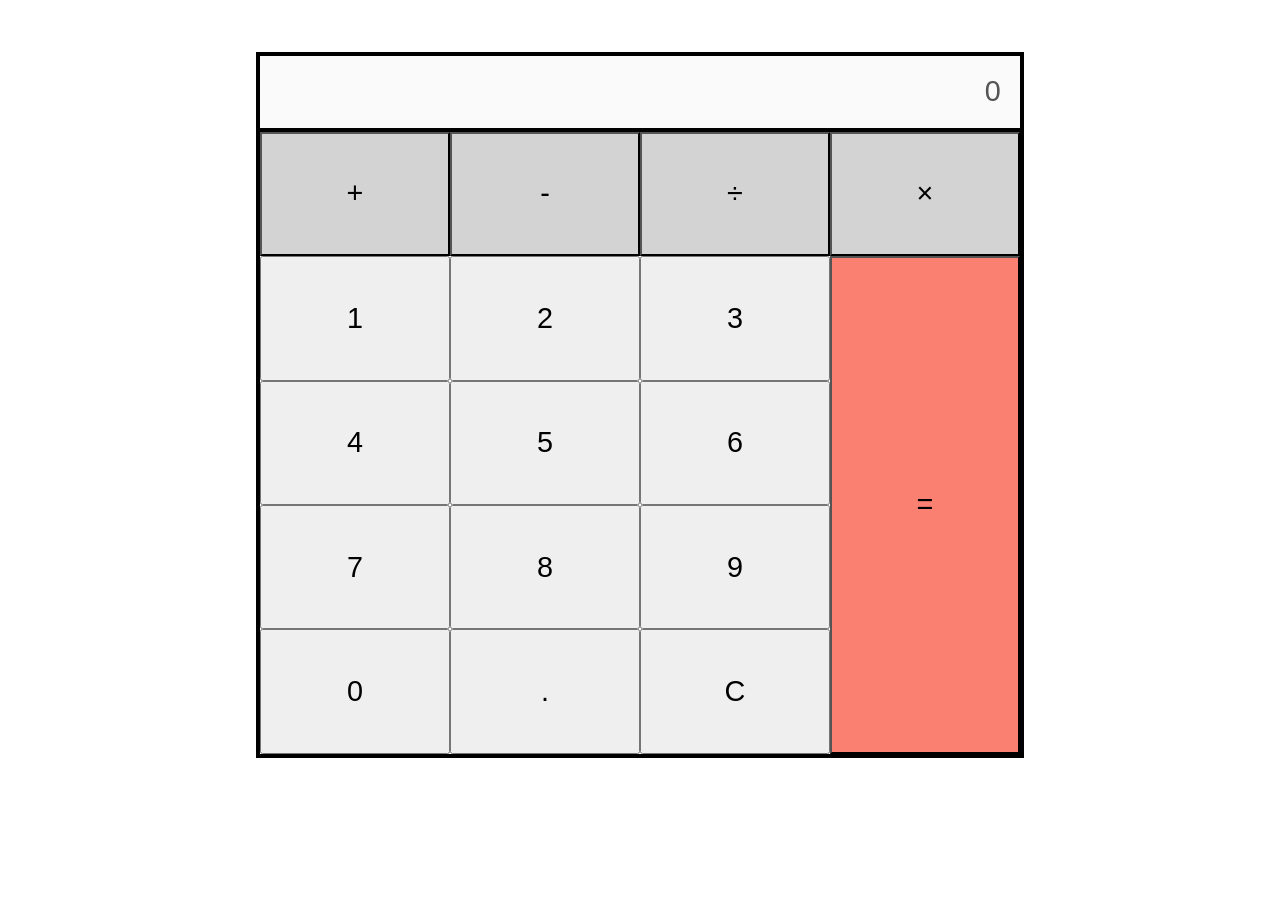
==== index.html @ c3a5455c "first commit" ====
<!DOCTYPE html>
<html lang="en">
<head>
    <meta charset="UTF-8">
    <meta http-equiv="X-UA-Compatible" content="IE=edge">
    <meta name="viewport" content="width=device-width, initial-scale=1.0">
    <title>Calculator</title>
    <link rel="stylesheet" href="./calculator.css">
</head>
<body>
    <main>
        <input type="text" class="calculatorScreen" value="0" disabled>

        <div class="calculatorKeys">

            <button class="operator" value="+">+</button>
            <button class="operator" value="-">-</button>
            <button class="operator" value ="/">&divide;</button>
            <button class="operator" value="*">&times;</button>

            <button value="1">1</button>
            <button value="2">2</button>
            <button value="3">3</button>
            
            <button class="equals" value="=">=</button>

            <button value="4">4</button>
            <button value ="5">5</button>
            <button value ="6">6</button>
            <button value ="7">7</button>
            <button value ="8">8</button>
            <button value ="9">9</button>
            <button value ="0">0</button>
            
            <button class="decimal" value=".">.</button>
            <button class="clear" value="clear">C</button>
        </div>
    </main>

    
    <script src="./calculator.js"></script>
</body>
</html>
---- calculator.css ----
html{line-height:1.15;-ms-text-size-adjust:100%;-webkit-text-size-adjust:100%}body{margin:0}article,aside,footer,header,nav,section{display:block}h1{font-size:2em;margin:.67em 0}figcaption,figure,main{display:block}figure{margin:1em 40px}hr{box-sizing:content-box;height:0;overflow:visible}pre{font-family:monospace,monospace;font-size:1em}a{background-color:transparent;-webkit-text-decoration-skip:objects}abbr[title]{border-bottom:none;text-decoration:underline;text-decoration:underline dotted}b,strong{font-weight:inherit}b,strong{font-weight:bolder}code,kbd,samp{font-family:monospace,monospace;font-size:1em}dfn{font-style:italic}mark{background-color:#ff0;color:#000}small{font-size:80%}sub,sup{font-size:75%;line-height:0;position:relative;vertical-align:baseline}sub{bottom:-.25em}sup{top:-.5em}audio,video{display:inline-block}audio:not([controls]){display:none;height:0}img{border-style:none}svg:not(:root){overflow:hidden}button,input,optgroup,select,textarea{font-family:sans-serif;font-size:100%;line-height:1.15;margin:0}button,input{overflow:visible}button,select{text-transform:none}button,html [type=button],[type=reset],[type=submit]{-webkit-appearance:button}button::-moz-focus-inner,[type=button]::-moz-focus-inner,[type=reset]::-moz-focus-inner,[type=submit]::-moz-focus-inner{border-style:none;padding:0}button:-moz-focusring,[type=button]:-moz-focusring,[type=reset]:-moz-focusring,[type=submit]:-moz-focusring{outline:1px dotted ButtonText}fieldset{padding:.35em .75em .625em}legend{box-sizing:border-box;color:inherit;display:table;max-width:100%;padding:0;white-space:normal}progress{display:inline-block;vertical-align:baseline}textarea{overflow:auto}[type=checkbox],[type=radio]{box-sizing:border-box;padding:0}[type=number]::-webkit-inner-spin-button,[type=number]::-webkit-outer-spin-button{height:auto}[type=search]{-webkit-appearance:textfield;outline-offset:-2px}[type=search]::-webkit-search-cancel-button,[type=search]::-webkit-search-decoration{-webkit-appearance:none}::-webkit-file-upload-button{-webkit-appearance:button;font:inherit}details,menu{display:block}summary{display:list-item}canvas{display:inline-block}template{display:none}[hidden]{display:none}

.clearfix:after {visibility: hidden; display: block; font-size: 0; content: ''; clear: both; height: 0; }

html { -moz-box-sizing: border-box; -webkit-box-sizing: border-box; box-sizing: border-box;}

*, *:before, *:after {box-sizing: inherit}

.sr-only { position: absolute; width: 1px; height: 1px; margin: -1px; border: 0; padding: 0; white-space: nowrap; clip-path: inset(100%); clip: rect(0 0 0 0); overflow: hidden;}

main {
    height: 90vh;
    display: flex;
    flex-direction: column;
    justify-content: center;
    font-size: 125%;
}

button {
    font-size: calc(1rem + 1vw);
}

button:hover {
    background-color: white;
}

.operator {
    background-color: lightgray;
}

.equals {
    background-color: salmon;
}

.calculatorKeys {
    height: 70vh;
    width: 60vw;
    display: grid;
    margin: 0 auto;
    grid-template-columns: 1fr 1fr 1fr 1fr;
    grid-template-rows: auto;
    border: 0.25rem solid black;
    border-radius: none;
}

.equals {
    grid-row-start: 2;
    grid-row-end: 6;
    grid-column-start: 4;
}

.calculatorScreen {
    width: 60vw;
    margin: 0 auto;
    text-align: right;
    border: 0.25rem solid black;
    border-bottom: none;
    padding: 1.5vw;
    font-size: calc(1rem + 1vw);
}
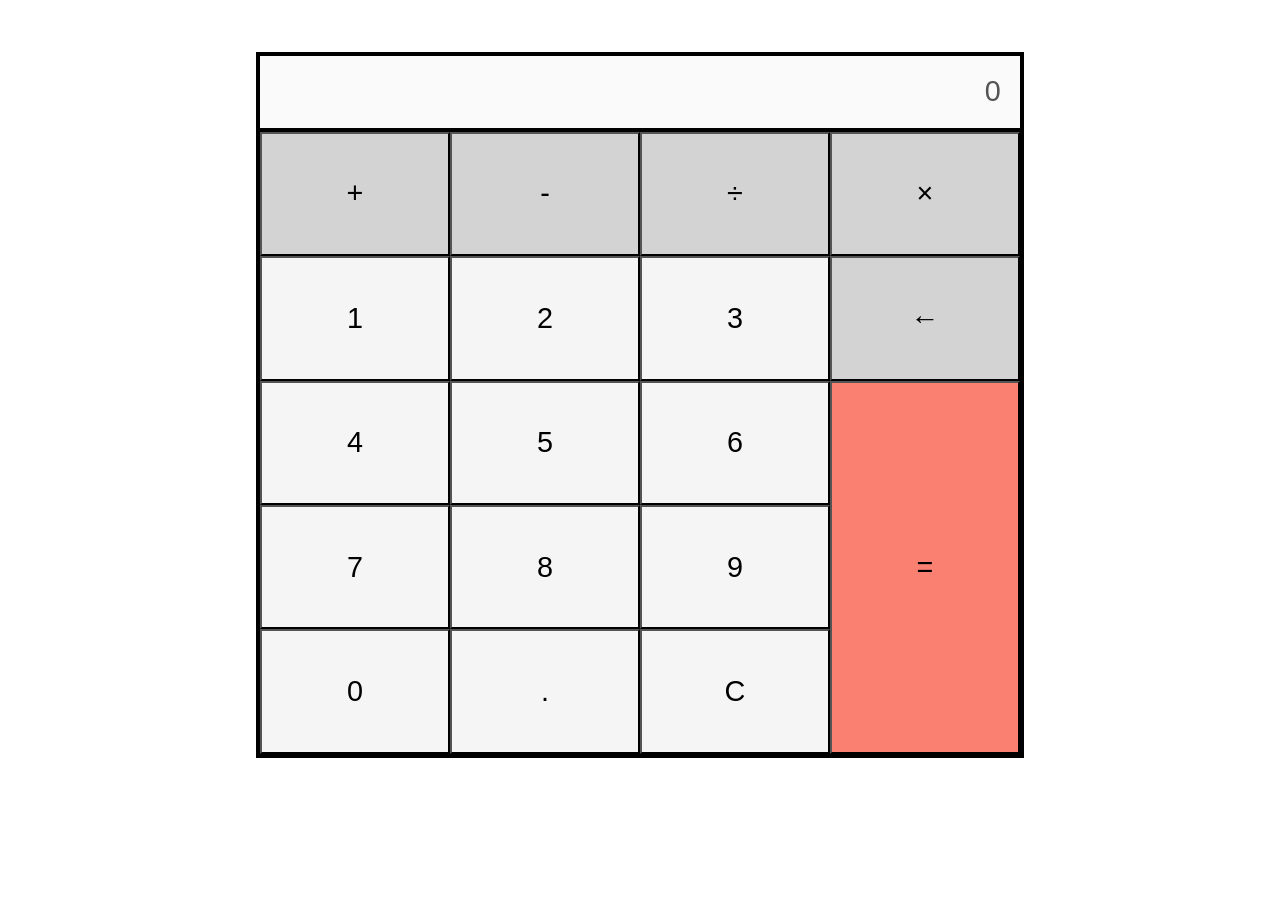
==== commit 59362156: "...that space though" ====
--- a/index.html
+++ b/index.html
@@ -17,12 +17,13 @@
             <button class="operator" value="-">-</button>
             <button class="operator" value ="/">&divide;</button>
             <button class="operator" value="*">&times;</button>
-
+            
             <button value="1">1</button>
             <button value="2">2</button>
             <button value="3">3</button>
             
-            <button class="equals" value="=">=</button>
+            <button class="erase" value="x">&larr;</button>
+            <button class="equals operator" value="=">=</button>
 
             <button value="4">4</button>
             <button value ="5">5</button>
@@ -38,6 +39,6 @@
     </main>
 
     
-    <script src="./calculator.js"></script>
+    <script src="./script.js"></script>
 </body>
 </html>
--- a/calculator.css
+++ b/calculator.css
@@ -5,8 +5,6 @@
 html { -moz-box-sizing: border-box; -webkit-box-sizing: border-box; box-sizing: border-box;}
 
 *, *:before, *:after {box-sizing: inherit}
-
-.sr-only { position: absolute; width: 1px; height: 1px; margin: -1px; border: 0; padding: 0; white-space: nowrap; clip-path: inset(100%); clip: rect(0 0 0 0); overflow: hidden;}
 
 main {
     height: 90vh;
@@ -18,18 +16,16 @@
 
 button {
     font-size: calc(1rem + 1vw);
+    background-color: whitesmoke;
 }
 
 button:hover {
     background-color: white;
 }
 
-.operator {
+.operator,
+.erase {
     background-color: lightgray;
-}
-
-.equals {
-    background-color: salmon;
 }
 
 .calculatorKeys {
@@ -44,9 +40,14 @@
 }
 
 .equals {
-    grid-row-start: 2;
+    grid-row-start: 3;
     grid-row-end: 6;
     grid-column-start: 4;
+    background-color: salmon;
+}
+
+.equals:hover {
+    background-color: lightsalmon;
 }
 
 .calculatorScreen {
